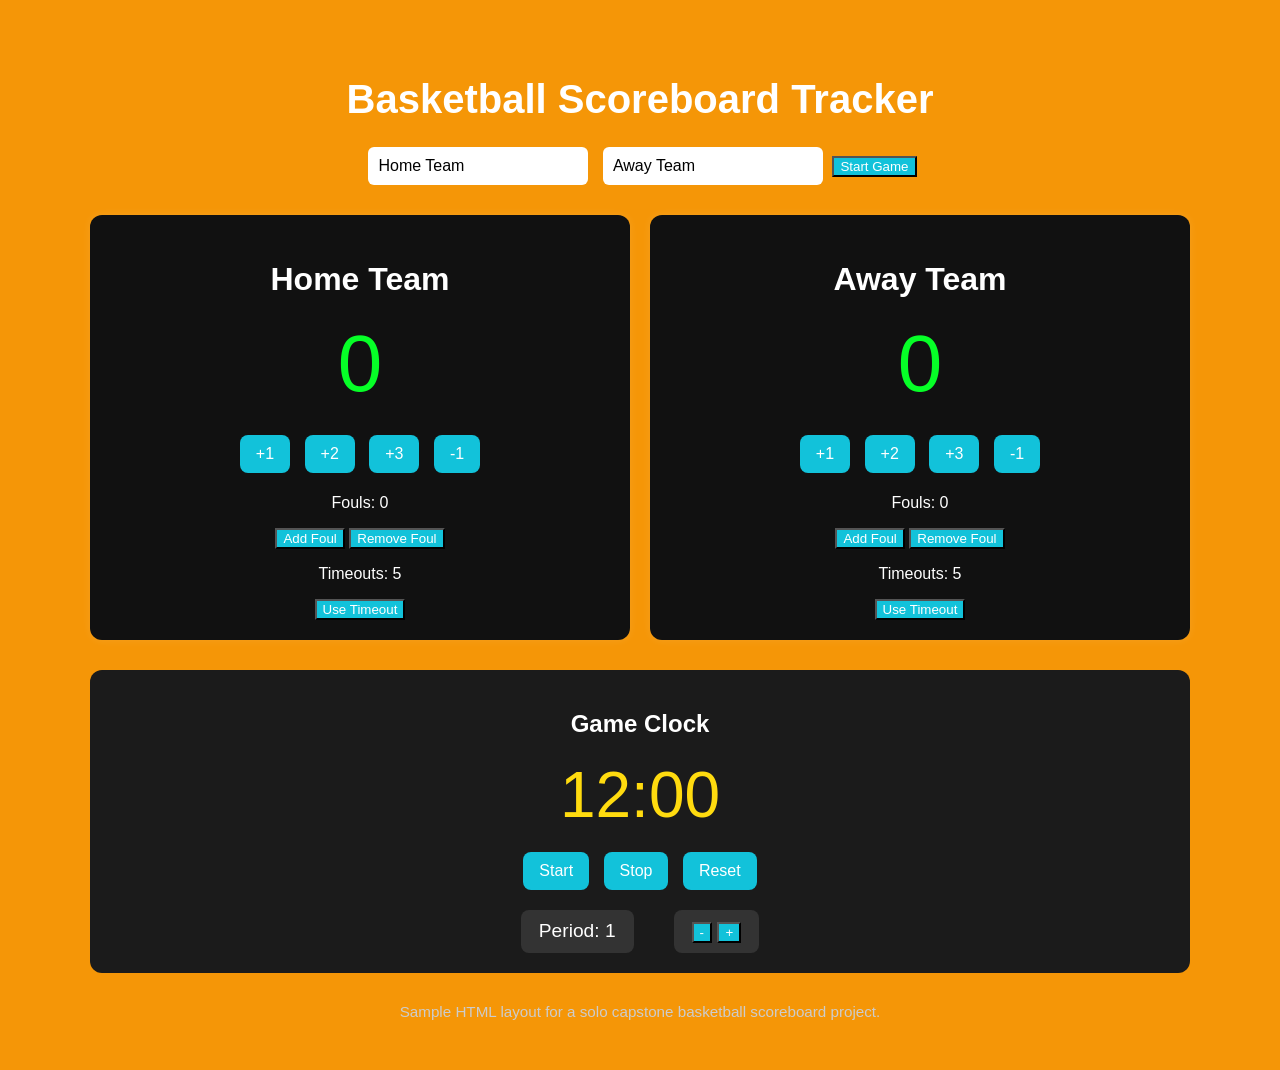
==== index.html @ 8b4312d4 "Add files via upload" ====
<!DOCTYPE html>
<html lang="en">
<head>
  <meta charset="UTF-8" />
  <meta name="viewport" content="width=device-width, initial-scale=1.0" />
  <title>Basketball Scoreboard Tracker</title>
  <style>
    body {
      font-family: Arial, sans-serif;
      background: #f59607;
      color: white;
      margin: 0;
      padding: 0;
      text-align: center;
    }

    .container {
      max-width: 1100px;
      margin: 30px auto;
      padding: 20px;
    }

    h1 {
      margin-bottom: 20px;
      font-size: 2.5rem;
    }

    .scoreboard {
      display: grid;
      grid-template-columns: 1fr 1fr;
      gap: 20px;
      align-items: center;
      margin-bottom: 30px;
    }

    .team {
      background: #111;
      border-radius: 12px;
      padding: 20px;
      box-shadow: 0 0 10px rgba(255,255,255,0.1);
    }

    .team h2 {
      font-size: 2rem;
      margin-bottom: 15px;
    }

    .score {
      font-size: 5rem;
      margin: 20px 0;
      color: #06ff27;
    }

    .controls button,
    .clock-controls button {
      margin: 5px;
      padding: 10px 16px;
      font-size: 1rem;
      border: none;
      border-radius: 8px;
      cursor: pointer;
    }

    button {
      background: #12c2da;
      color: white;
    }

    button:hover {
      opacity: 0.9;
    }

    .center-panel {
      margin: 30px 0;
      background: #1b1b1b;
      border-radius: 12px;
      padding: 20px;
    }

    .clock {
      font-size: 4rem;
      margin: 15px 0;
      color: #ffdb0f;
    }

    .game-info {
      display: flex;
      justify-content: center;
      gap: 40px;
      font-size: 1.2rem;
      margin-top: 15px;
      flex-wrap: wrap;
    }

    .stat-box {
      background: #333;
      padding: 10px 18px;
      border-radius: 8px;
    }

    .setup {
      margin-bottom: 25px;
    }

    .setup input {
      padding: 10px;
      margin: 5px;
      border-radius: 6px;
      border: none;
      font-size: 1rem;
    }

    .footer {
      margin-top: 20px;
      font-size: 0.95rem;
      color: #ccc;
    }
  </style>
</head>
<body>
  <div class="container">
    <h1>Basketball Scoreboard Tracker</h1>

    <div class="setup">
      <input type="text" id="homeName" placeholder="Home Team Name" value="Home Team">
      <input type="text" id="awayName" placeholder="Away Team Name" value="Away Team">
      <button onclick="setTeamNames()">Start Game</button>
    </div>

    <div class="scoreboard">
      <div class="team">
        <h2 id="homeTeam">Home Team</h2>
        <div class="score" id="homeScore">0</div>
        <div class="controls">
          <button onclick="updateScore('home', 1)">+1</button>
          <button onclick="updateScore('home', 2)">+2</button>
          <button onclick="updateScore('home', 3)">+3</button>
          <button onclick="updateScore('home', -1)">-1</button>
        </div>
        <p>Fouls: <span id="homeFouls">0</span></p>
        <button onclick="updateFouls('home', 1)">Add Foul</button>
        <button onclick="updateFouls('home', -1)">Remove Foul</button>
        <p>Timeouts: <span id="homeTimeouts">5</span></p>
        <button onclick="updateTimeouts('home', -1)">Use Timeout</button>
      </div>

      <div class="team">
        <h2 id="awayTeam">Away Team</h2>
        <div class="score" id="awayScore">0</div>
        <div class="controls">
          <button onclick="updateScore('away', 1)">+1</button>
          <button onclick="updateScore('away', 2)">+2</button>
          <button onclick="updateScore('away', 3)">+3</button>
          <button onclick="updateScore('away', -1)">-1</button>
        </div>
        <p>Fouls: <span id="awayFouls">0</span></p>
        <button onclick="updateFouls('away', 1)">Add Foul</button>
        <button onclick="updateFouls('away', -1)">Remove Foul</button>
        <p>Timeouts: <span id="awayTimeouts">5</span></p>
        <button onclick="updateTimeouts('away', -1)">Use Timeout</button>
      </div>
    </div>

    <div class="center-panel">
      <h2>Game Clock</h2>
      <div class="clock" id="clock">12:00</div>
      <div class="clock-controls">
        <button onclick="startClock()">Start</button>
        <button onclick="stopClock()">Stop</button>
        <button onclick="resetClock()">Reset</button>
      </div>

      <div class="game-info">
        <div class="stat-box">Period: <span id="period">1</span></div>
        <div class="stat-box">
          <button onclick="changePeriod(-1)">-</button>
          <button onclick="changePeriod(1)">+</button>
        </div>
      </div>
    </div>

    <div class="footer">
      Sample HTML layout for a solo capstone basketball scoreboard project.
    </div>
  </div>

  <script>
    let homeScore = 0;
    let awayScore = 0;
    let homeFouls = 0;
    let awayFouls = 0;
    let homeTimeouts = 5;
    let awayTimeouts = 5;
    let period = 1;

    let timeLeft = 12 * 60;
    let timer = null;

    function setTeamNames() {
      const home = document.getElementById("homeName").value || "Home Team";
      const away = document.getElementById("awayName").value || "Away Team";
      document.getElementById("homeTeam").textContent = home;
      document.getElementById("awayTeam").textContent = away;
    }

    function updateScore(team, points) {
      if (team === "home") {
        homeScore = Math.max(0, homeScore + points);
        document.getElementById("homeScore").textContent = homeScore;
      } else {
        awayScore = Math.max(0, awayScore + points);
        document.getElementById("awayScore").textContent = awayScore;
      }
    }

    function updateFouls(team, amount) {
      if (team === "home") {
        homeFouls = Math.max(0, homeFouls + amount);
        document.getElementById("homeFouls").textContent = homeFouls;
      } else {
        awayFouls = Math.max(0, awayFouls + amount);
        document.getElementById("awayFouls").textContent = awayFouls;
      }
    }

    function updateTimeouts(team, amount) {
      if (team === "home") {
        homeTimeouts = Math.max(0, homeTimeouts + amount);
        document.getElementById("homeTimeouts").textContent = homeTimeouts;
      } else {
        awayTimeouts = Math.max(0, awayTimeouts + amount);
        document.getElementById("awayTimeouts").textContent = awayTimeouts;
      }
    }

    function updateClockDisplay() {
      const minutes = Math.floor(timeLeft / 60);
      const seconds = timeLeft % 60;
      document.getElementById("clock").textContent =
        `${String(minutes).padStart(2, "0")}:${String(seconds).padStart(2, "0")}`;
    }

    function startClock() {
      if (timer) return;
      timer = setInterval(() => {
        if (timeLeft > 0) {
          timeLeft--;
          updateClockDisplay();
        } else {
          stopClock();
          alert("Period ended!");
        }
      }, 1000);
    }

    function stopClock() {
      clearInterval(timer);
      timer = null;
    }

    function resetClock() {
      stopClock();
      timeLeft = 12 * 60;
      updateClockDisplay();
    }

    function changePeriod(amount) {
      period = Math.max(1, period + amount);
      document.getElementById("period").textContent = period;
    }

    updateClockDisplay();
  </script>
</body>
</html>
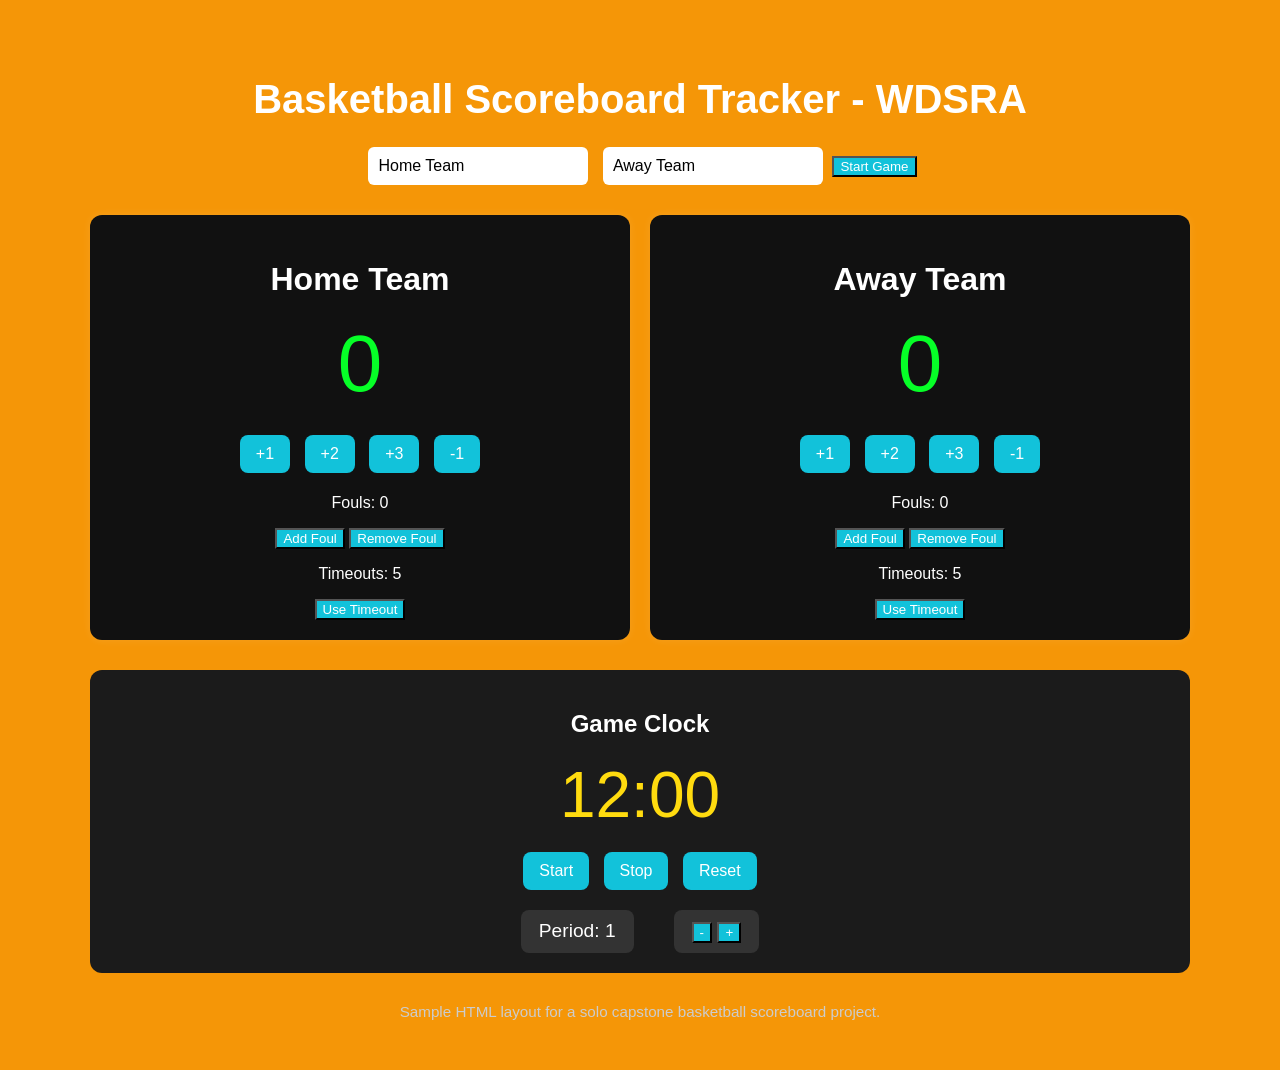
==== commit a9dafbb9: "Update index.html" ====
--- a/index.html
+++ b/index.html
@@ -3,7 +3,7 @@
 <head>
   <meta charset="UTF-8" />
   <meta name="viewport" content="width=device-width, initial-scale=1.0" />
-  <title>Basketball Scoreboard Tracker</title>
+  <title>The Smart Basketball Scoreboard Tracker</title>
   <style>
     body {
       font-family: Arial, sans-serif;
@@ -119,7 +119,7 @@
 </head>
 <body>
   <div class="container">
-    <h1>Basketball Scoreboard Tracker</h1>
+    <h1>Basketball Scoreboard Tracker - WDSRA</h1>
 
     <div class="setup">
       <input type="text" id="homeName" placeholder="Home Team Name" value="Home Team">
@@ -272,4 +272,4 @@
     updateClockDisplay();
   </script>
 </body>
-</html>+</html>
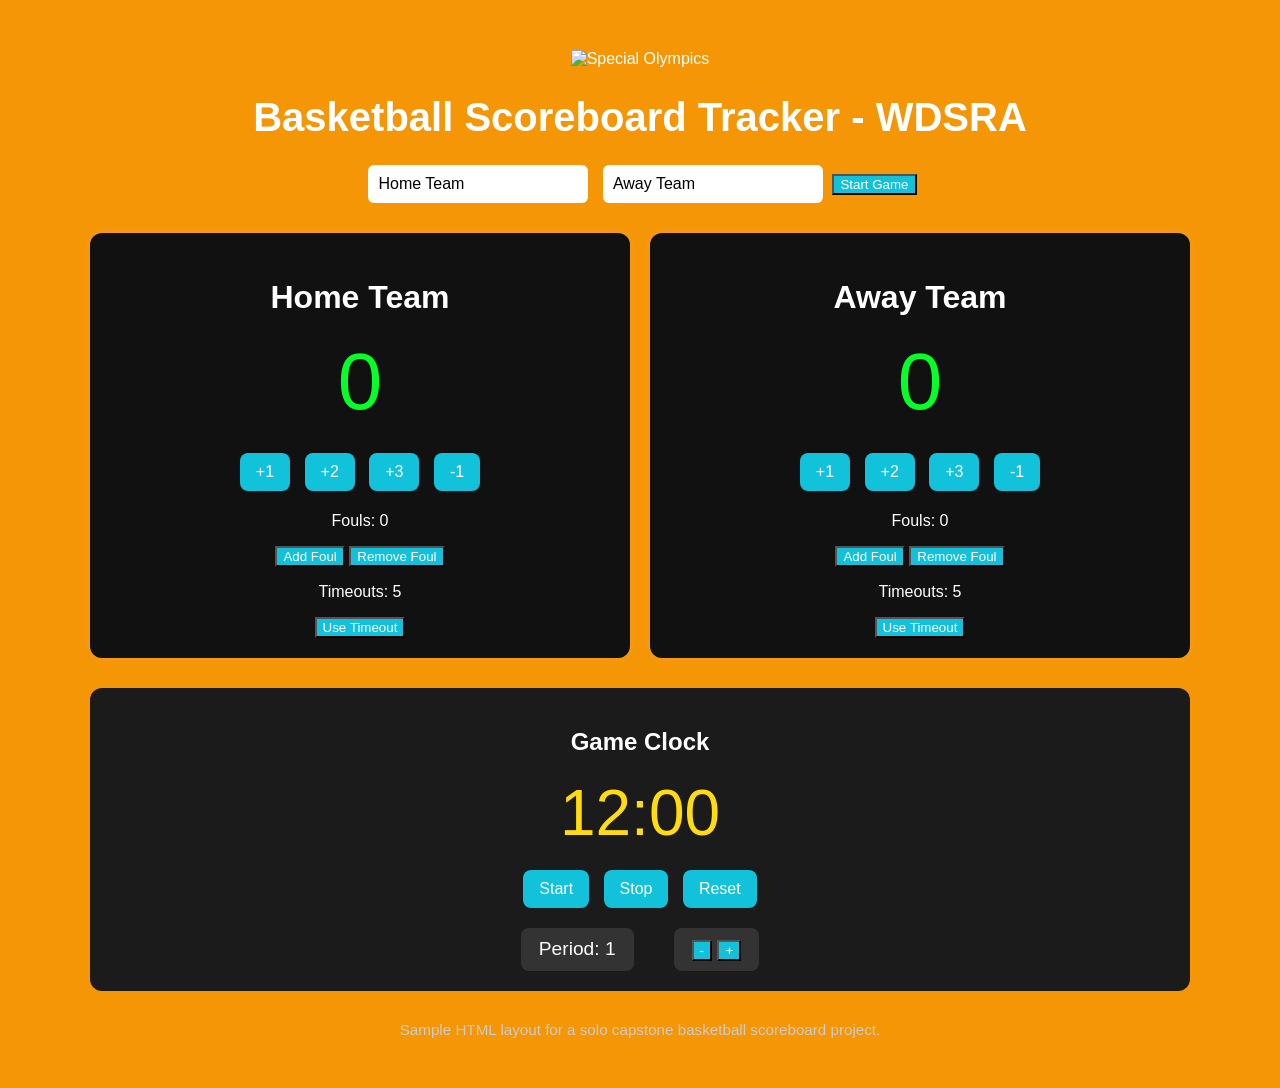
==== commit 3e91330e: "Update index.html" ====
--- a/index.html
+++ b/index.html
@@ -119,6 +119,7 @@
 </head>
 <body>
   <div class="container">
+    <img src="specialolympics.jpg" alt="Special Olympics">
     <h1>Basketball Scoreboard Tracker - WDSRA</h1>
 
     <div class="setup">
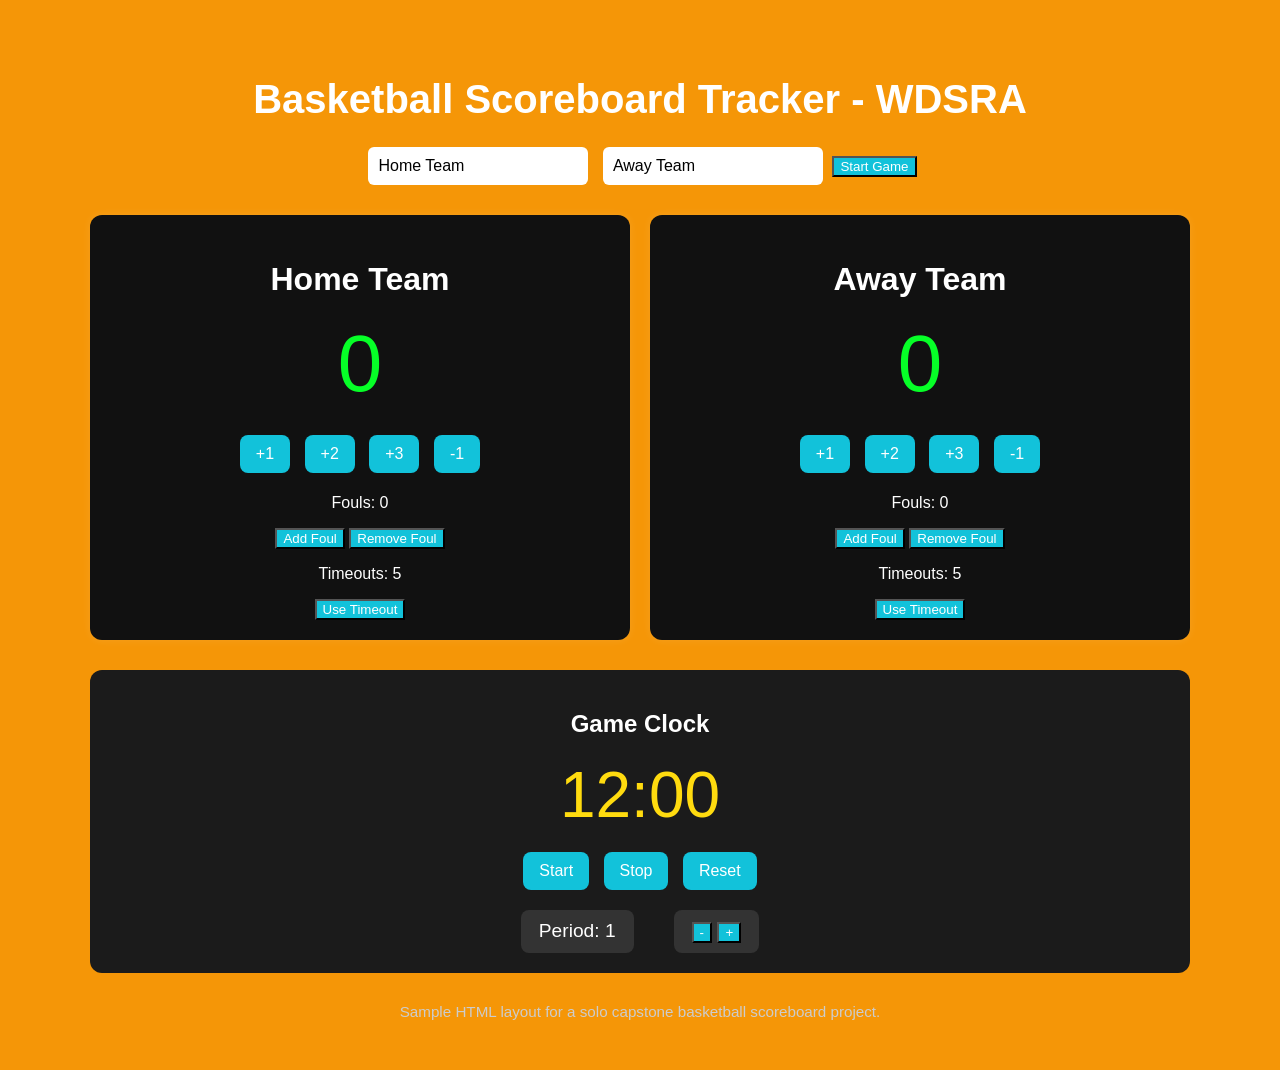
==== commit 8cc6d22e: "Update index.html" ====
--- a/index.html
+++ b/index.html
@@ -119,7 +119,6 @@
 </head>
 <body>
   <div class="container">
-    <img src="specialolympics.jpg" alt="Special Olympics">
     <h1>Basketball Scoreboard Tracker - WDSRA</h1>
 
     <div class="setup">
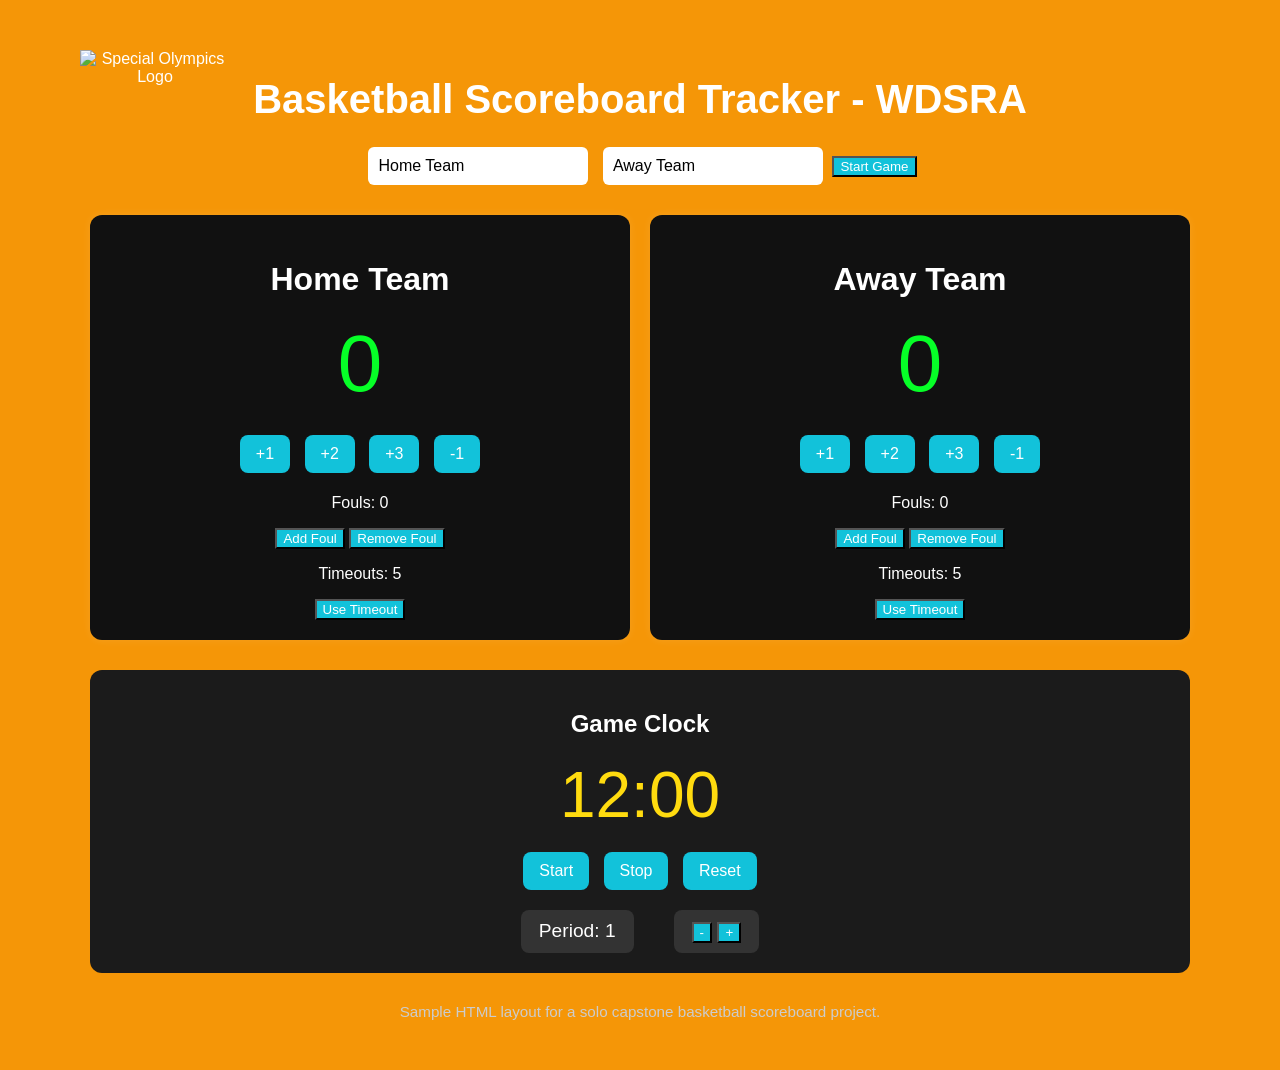
==== commit 3b00a736: "Update index.html" ====
--- a/index.html
+++ b/index.html
@@ -20,6 +20,14 @@
       padding: 20px;
     }
 
+    .image {
+      position: absolute;
+      top: 50px;
+      left: 80px;
+      width: 150px; /* adjust size */
+      height: auto;
+    }   
+
     h1 {
       margin-bottom: 20px;
       font-size: 2.5rem;
@@ -119,6 +127,7 @@
 </head>
 <body>
   <div class="container">
+    <span class ="image" ><img src="C:\Users\James\OneDrive\Pictures\special-olympics-logo.png" alt="Special Olympics Logo" width="100" height="125" /></span>
     <h1>Basketball Scoreboard Tracker - WDSRA</h1>
 
     <div class="setup">
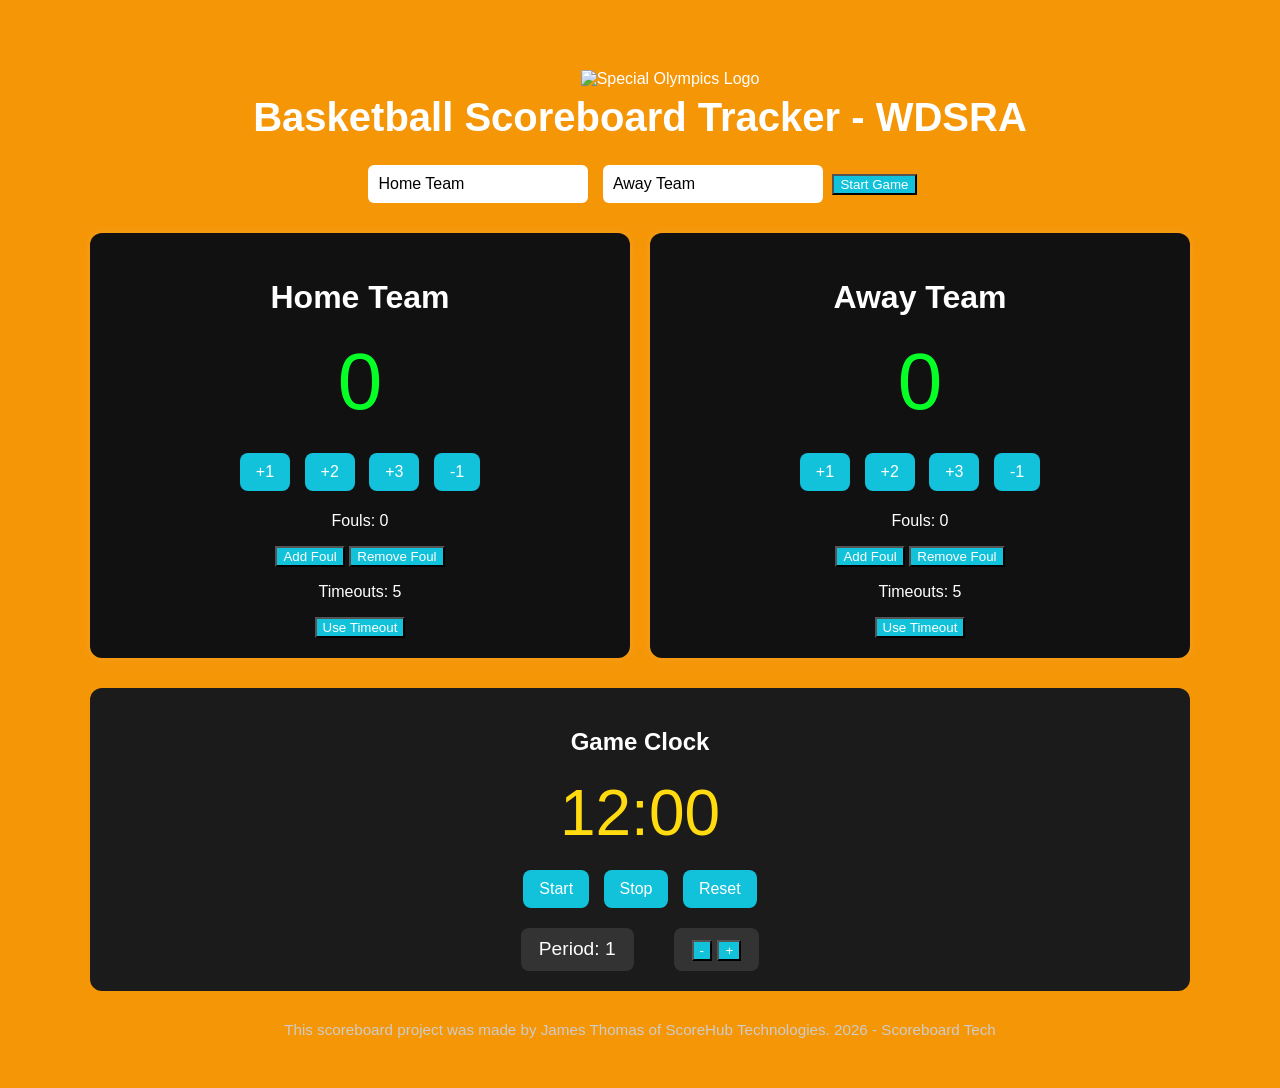
==== commit 36b4c736: "Update index.html" ====
--- a/index.html
+++ b/index.html
@@ -21,12 +21,12 @@
     }
 
     .image {
-      position: absolute;
-      top: 50px;
-      left: 80px;
-      width: 150px; /* adjust size */
-      height: auto;
-    }   
+  position: relative;
+  top: 20px;
+  left: 30px;
+  width: 150px; /* adjust the size */
+  height: auto;
+}
 
     h1 {
       margin-bottom: 20px;
@@ -189,7 +189,8 @@
     </div>
 
     <div class="footer">
-      Sample HTML layout for a solo capstone basketball scoreboard project.
+      This scoreboard project was made by James Thomas of ScoreHub Technologies.
+      2026 - Scoreboard Tech
     </div>
   </div>
 
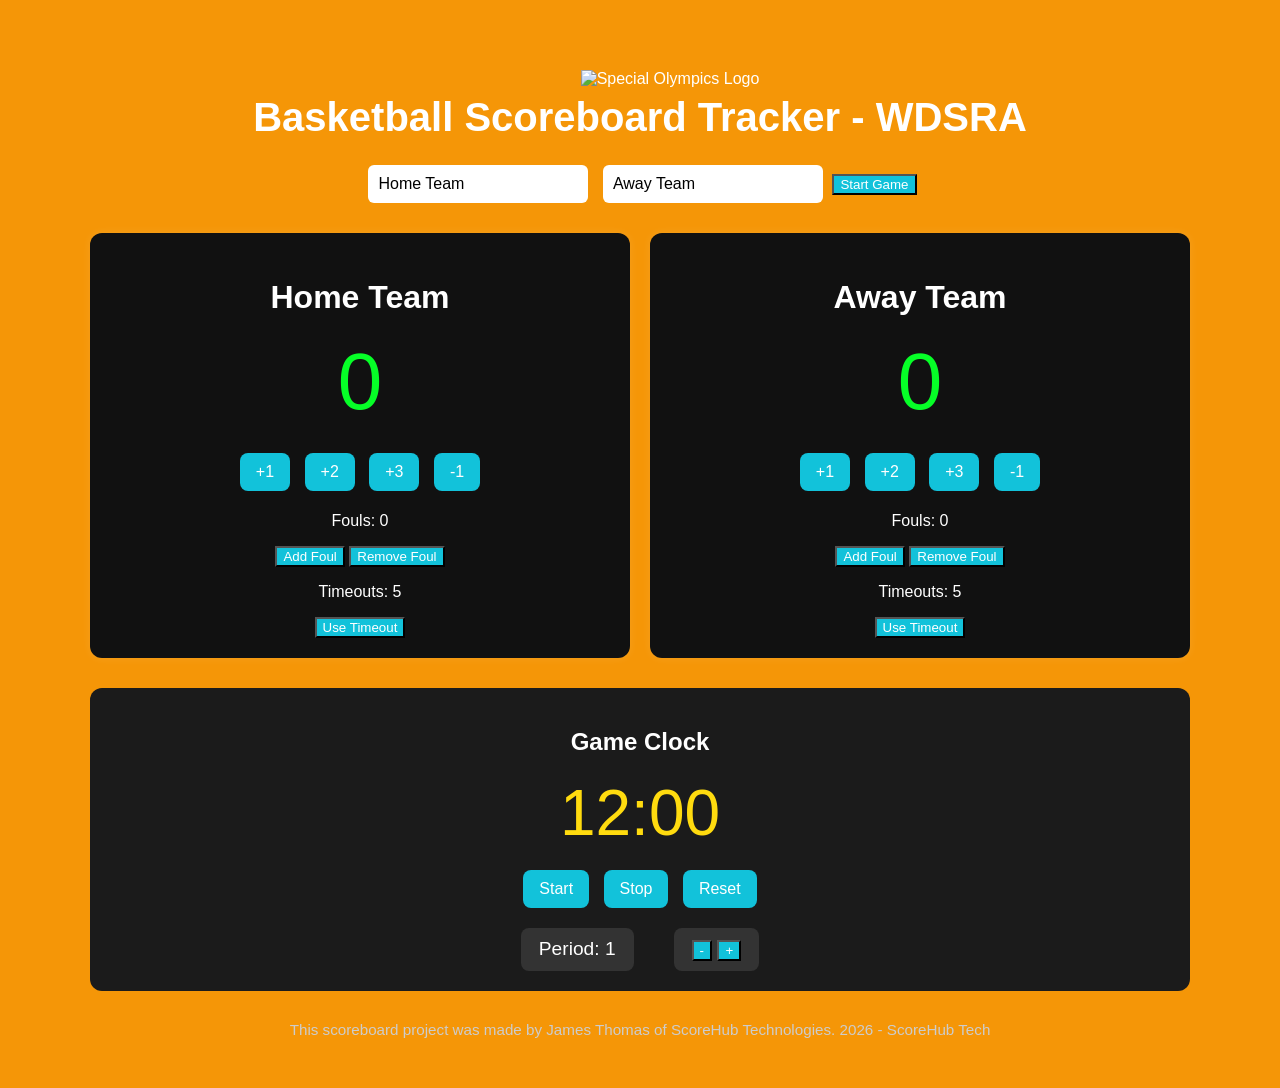
==== commit 55f081a0: "Add files via upload" ====
--- a/index.html
+++ b/index.html
@@ -24,7 +24,7 @@
   position: relative;
   top: 20px;
   left: 30px;
-  width: 150px; /* adjust the size */
+  width: 150px; /* adjust size */
   height: auto;
 }
 
@@ -127,7 +127,7 @@
 </head>
 <body>
   <div class="container">
-    <span class ="image" ><img src="C:\Users\James\OneDrive\Pictures\special-olympics-logo.png" alt="Special Olympics Logo" width="100" height="125" /></span>
+    <span class ="image" ><img src="C:\Users\James\OneDrive\Pictures\special-olympics-logo.png" alt="Special Olympics Logo" width="150" height="200" /></span>
     <h1>Basketball Scoreboard Tracker - WDSRA</h1>
 
     <div class="setup">
@@ -189,8 +189,8 @@
     </div>
 
     <div class="footer">
-      This scoreboard project was made by James Thomas of ScoreHub Technologies.
-      2026 - Scoreboard Tech
+      This scoreboard project was made by James Thomas of ScoreHub Technologies. 
+      2026 - ScoreHub Tech
     </div>
   </div>
 
@@ -282,4 +282,4 @@
     updateClockDisplay();
   </script>
 </body>
-</html>
+</html>
